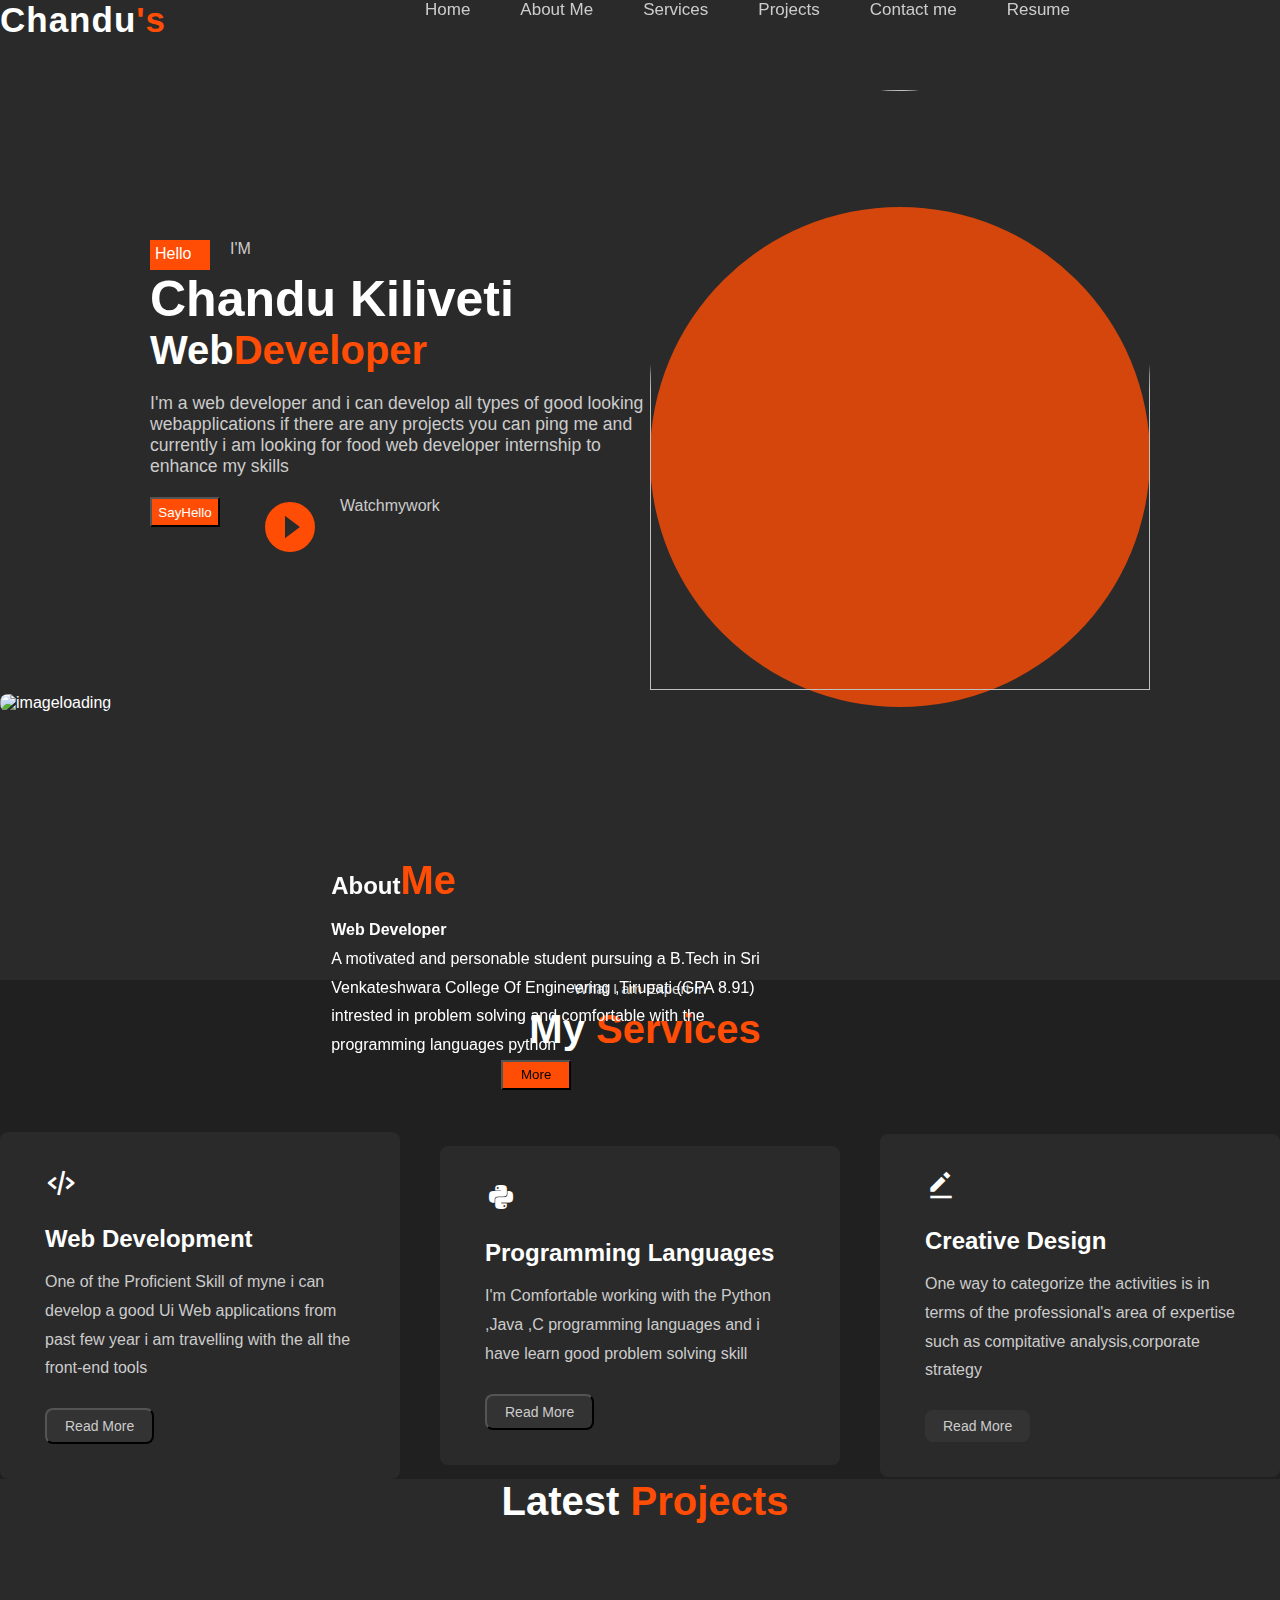
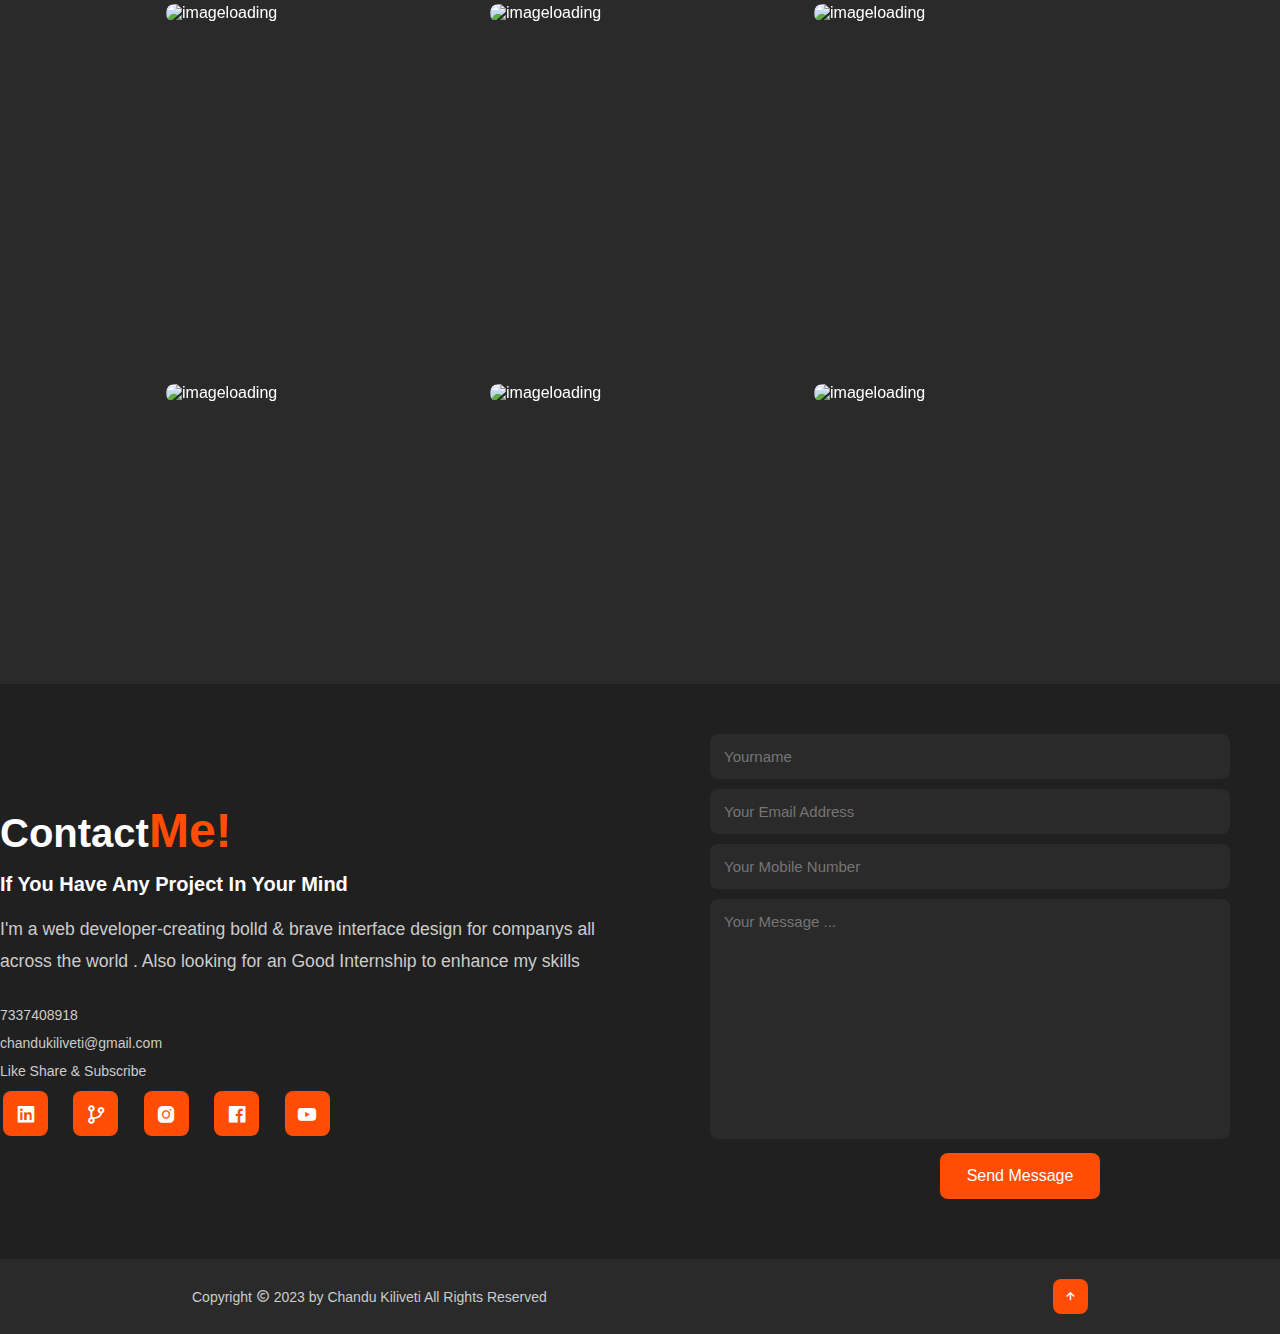
==== index.html @ 15244ab4 "Add files via upload" ====
<!DOCTYPE html>
<html lang="en">
<head>
    <link rel="stylesheet" href="style.css">
    <meta charset="UTF-8">
    <meta http-equiv="X-UA-Compatible" content="IE=edge">
    <meta name="viewport" content="width=device-width, initial-scale=1.0">
    <link rel="stylesheet"  href="https://cdn.jsdelivr.net/npm/boxicons@latest/css/boxicons.min.css">
    <link href="https://fonts.googleapis.com/icon?family=Material+Icons" rel="stylesheet">
    <title>chandu'ssite</title>
</head>
<body>
  <header  id="Home">
   
        <a href="#" class="logo" >Chandu<span>'s</span></a>
     
        <ul class="navlist" >
          <li><a href="#Home" class="active">Home</a></li>
          <li><a href="#about">About Me</a></li>
          <li><a href="#service">Services</a></li>
          <li><a href="#Pojects">Projects</a></li>
          <li><a href="#Contact">Contact me</a></li>
          <li><a href="resume.Html">Resume</a></li>

        </ul>     
    
   <div class="bx bx-menu" id="menu-icon"></div>
  </header>
<section class="secondsection">
  <div class="middle">
    <div class="helloim">
      <span>Hello</span>
      <p>I'M</p>
    </div>
    <div class="detail">
      <h1>Chandu Kiliveti</h1>
    <div class="webdev">
      <p class="web">Web</p>
      <span class="developer">Developer</span>
    </div>
    
    <p id="text"> I'm a web developer and i can develop all types of good looking webapplications if there are any projects you can ping me and currently i am looking for food web developer internship to enhance my skills </p>
    </div>
    <div class="buttons">
      <button class="sayhello"> <a href="https://www.linkedin.com/in/chandu-kiliveti-058ba7244/">SayHello</a></button>
      <div class="watch">
       <a href="https://github.com/Chandukgit"><span class="material-icons">
          play_circle_filled
          </span></a>
       <a href="https://github.com/Chandukgit" id="watchtexxt">Watchmywork</a>
      </div>
    </div>
    
  </div>
  <div class="img">
    <div class="circle"></div>
    <img src="images/black.png" width="500px" height="600px">
  </div>
  
</section>

<section class="about" id="about">
 <div class="about-img">
 <img src="images/black.png" alt="imageloading">
 </div>
 <div class="about-text">
  <h2>About<span class="developer">Me</span></h2> 
  <h4>Web Developer</h4>
  <p>
    A motivated and personable student pursuing a B.Tech in Sri Venkateshwara College Of Engineering ,Tirupati (GPA 8.91) intrested in problem solving and comfortable with the programming languages python</p> <p id="about-para">
       , Java , c programming and much intrested in solving the problems on DataStructures  Proficient in the front-end development with the HTML,CSS,Javacript ,BootStrap,Reactjs and also with the Backend Technologies Django,php .Eager to join in any internship ,regarding my skills  to help establish quick and long-
       lasting relationships with clients and assist in developing and implementing Area 
    </p>
  <button class="orangebutton" onclick="abouttoggle()">More</button>
 </div>
</section>

<section class="services" id="service">
  <div class="main-text">
    <p>What I am Expert In</p>
    <h2 class="developer"><span class="web">My</span> Services</h2>
  </div>
  <div class="services-content">
    <div class="box">
      <div class="s-icons">
        <i class='bx bx-code-alt'></i>
      </div>
      <h3>Web Development</h3>
      <p>One of the Proficient Skill of myne i can develop a good Ui Web applications from past few year i am travelling with the all the front-end tools </p> 
      <p id="servide-webpara">You can also check my project list i developed a many projects like Quizz application ,Bikes Web ,A Nike Brand page ,Zomato clone ..etc and more web applications  so i can satisify the all the client requirements </p>
      <button class="read" onclick="Servicewebtoggle()">  Read More</button>
    </div>
    <div class="box">
      <div class="s-icons">
        <i class='bx bxl-python' ></i>
      </div>
      <h3>Programming Languages</h3>
      <p>I'm Comfortable working with the Python ,Java ,C programming languages and i have learn good problem solving skill </p> <p id="Programming-para">in the mentioned languages and also learned the object oriented programming using Java Programming and python Developed a Bikes using Python Django Framework and a connectFourgame using javaFX and more some small projects .</p>
      <button class="read" onclick="programmingtoggle()"> Read More</button>
    </div>
    <div class="box">
      <div class="s-icons">
        <i class='bx bxs-edit-alt' ></i>
      </div>
      <h3>Creative Design</h3>
      <p>One way to categorize the activities is in terms of the professional's area of expertise such as compitative analysis,corporate strategy </p>
      <a href="#" class="read"> Read More</a>
    </div>
  </div>
</section>

<section class="Pojects" id="Pojects">
  <div class="main-text">
    <h2 class="developer"><span class="web">Latest</span> Projects</h2>
  </div>
  <div class="project-container1">
    <div class="project-contents">
      <img src="https://m.economictimes.com/thumb/msid-89486808,width-1599,height-1066,resizemode-4,imgsize-46394/indian-food-delivery-company-zomato.jpg" alt="imageloading" >
      <div class="layer">
        <h3>Zomato Clone</h3>
        <p>Developed an frontend static Homepage of a Zomato Clone using Html and CSS it was the Practice  Project of myne </p>
        <a href="https://chandukgit.github.io/ZomatocloneusingHTMLandCSS/"><i class='bx bx-link-external'></i></a>

      </div>
    
    </div>
    <div class="project-contents">
      <img src="https://assets.sentinelassam.com/h-upload/2023/04/05/449453-q80fautocfillw960h540ed6cozjawexldjs7yedn.webp" alt="imageloading" >
      <div class="layer">
      <h3>Quiz Application</h3>
      <p>Developed a QuizApplication using HTML ,CSS ,JavaScript in this Quiz Application a set of programming languages questions was given each question contain four options you have to select the correct and points were given accordingly  </p>
      <a href="https://github.com/Chandukgit/QuizzApp"><i class='bx bx-link-external'></i></a>
      </div>
    </div>
    <div class="project-contents">
      <img src="https://images.moneycontrol.com/static-mcnews/2023/04/bikes-to-launch-2023.jpg" alt="imageloading" >
      <div class="layer">
      <h3>Bikes Web</h3>
      <p>Developed a Bikes Web using Python Django Frame work the app contains signup form you need to create the account once the account created you can login to the site you can watch the different types of the bikes </p>
      <a href="https://github.com/Chandukgit/Bikesproject-using-pythonDjango"><i class='bx bx-link-external'></i></a>
    </div>
    </div>
    
  </div>

  <div class="project-container1">
    <div class="project-contents">
      <img src="https://static.vecteezy.com/system/resources/thumbnails/010/994/412/small/nike-logo-black-with-name-clothes-design-icon-abstract-football-illustration-with-white-background-free-vector.jpg" alt="imageloading" >
      <div class="layer">
        <h3>Nike Brandpage</h3>
        <p>Developed an Nike Brand page using reactjs the page it is just one of the promotion page of the Nike</p>
        <a href="https://github.com/Chandukgit/NikeBrandPage"><i class='bx bx-link-external'></i></a>

      </div>
      
    </div>
    <div class="project-contents">
      <img src="https://encrypted-tbn0.gstatic.com/images?q=tbn:ANd9GcSoO0Brs6R1qIdxyC2Cg255HxSxoz7dS-hi0w&usqp=CAU" alt="imageloading" >
      <div class="layer">
      <h3>Snake Game </h3>
      <p>An intresting kidoo snake game developed using the python pygame module .  </p>
      <a href="#"><i class='bx bx-link-external'></i></a>

      </div>
    </div>
    <div class="project-contents">
      <img src="https://encrypted-tbn0.gstatic.com/images?q=tbn:ANd9GcSrNlpEuh5xZdjyAy32zp7bs7fxOeB8WxaRrA&usqp=CAU" alt="imageloading" >
      <div class="layer">
      <h3>Connect Four</h3>
      <p>Developed  a connect Four game using javaFx </p>
       <a href="https://github.com/Chandukgit/CONNECTFOUR-JAVAFX"><i class='bx bx-link-external'></i></a>
      </div>
    </div>
    
  </div>


</section>
<section class="Contact" id="Contact">
  <div class="Contact-text">
    <h2 class="developer"><span class="web">Contact</span>Me!</h2>
    <h4>If You Have Any Project In Your Mind</h4>
    <p>I'm a web developer-creating bolld & brave interface design for companys all across the world . Also looking for an Good Internship to enhance my skills </p>
    <div class="list"> 
        <li><a href="#">7337408918</a></li>
        <li><a href="#">chandukiliveti@gmail.com</a></li>
        <li><a href="#">Like Share & Subscribe</a></li>
    </div>
    <div class="contact-icons">
      <a href="https://www.linkedin.com/in/chandu-kiliveti-058ba7244/"><i class='bx bxl-linkedin-square'></i></a>
      <a href="https://github.com/settings/profile"><i class='bx bx-git-branch' ></i></a>
      <a href="https://www.instagram.com/chandukiliveti"><i class="bx bxl-instagram-alt"></i></a>
      <a href="https://www.instagram.com/chandukiliveti"><i class="bx bxl-facebook-square"></i></a>
     <a href=""><i class="bx bxl-youtube"></i></a>
    </div>
  </div>
  <div class="contact-form" > 
    <form action="" id="contact-form">
      <input type="name" placeholder="Yourname" name="name" id="name" required>
      <input type="email" placeholder="Your Email Address" name="email" id="email" required>
      <input type="" placeholder="Your Mobile Number" name="mobilenum" id="mobilenum" required>
      <textarea  cols="35" rows="10" placeholder="Your Message ..." name="Message" id="message" required></textarea>
      <input type="submit" value="Send Message" class="submit " onclick="sendEmail(event)">
    </form>
  </div>
</section> 
<section class="end">
  <div class="last-text">
    <p>Copyright <i class='bx bx-copyright'></i> 2023 by Chandu Kiliveti All Rights Reserved</p>
  </div>
  <div class="top">
   <a href="#Home"> <i class='bx bx-up-arrow-alt' ></i></a>
  </div>
</section>

<script src="https://smtpjs.com/v3/smtp.js"></script>
<script type="text/javascript" src="script.js"></script>
<script>
  function sendEmail(event) {
    event.preventDefault(); 
  
    var name = document.getElementById('name').value;
    var email = document.getElementById('email').value;
    var mobile = document.getElementById('mobilenum').value;
    var message = document.getElementById('message').value;
  
    Email.send({
      Host: "smtp.elasticemail.com",
      Username: "kiivetichandu11@gmail.com",
      Password: "16CA5B8D90A967C3AC833328CAD93CDF50C5",
      To: 'chandukiliveti@gmail.com',
      From: email,
      Subject: "Contact Form",
      Body: message
    }).then(function (message) {
      alert("Message sent successfully");
    });
  }
  </script>
</body> 
</html>
---- style.css ----
*{
  padding: 0;
  margin: 0;
  box-sizing: border-box;
  font-family: Verdana, Geneva, Tahoma, sans-serif;
  text-align: none;
  scroll-behavior: smooth;
}
:root
{
  --bg-color:#2a2a2a;
  --second-bg-color:#202020;
  --text-color:#fff;
  --second-color:#ccc;
  --main-color:#ff4d05;
  --big-font:5rem;
  --h2-font:3rem;
  --p-font:1.1rem; 
}
body
{
  background: var(--bg-color);
  color: var(--text-color);
}



.logo{
  color: var(--text-color);
  font-size: 35px;
  font-weight: 700;
  letter-spacing: 1px;
  text-decoration: none;
}
.logo span
{
  color: var(--main-color) ;
}
.navlist
{
  display: flex;
  margin-left:  400px;
  position: fixed;
  top: 0;
  left: 0;
}

.navlist  li{
  list-style: none;

} 

.navlist  a {
  color: var(--second-color);
  font-size: 17px;
  font-weight: 500;
  text-decoration: none;
  margin: 0 25px;
  transition: all .45s ease;
}
.navlist  li  a:hover{
  color: var(--main-color);
}
/* .navlist a.active
{
  color: var(--main-color);
} */


/* trying nav animation */


/* end of ani */
#menu-icon
{
  font-size: 35px;
  color: var(--text-color);
  z-index: 10001;
  cursor: pointer;
  margin-left: 25px;
  display: none;
}
.secondsection
{
  display: flex;
}
.img img
{
 margin-top: 50px;
}
.middle
{
  margin-top: 200px;
  margin-left: 150px;
}
.helloim
{
  display: flex;
}
.helloim span
{
  width: 60px;
  height:30px;
  background-color: var(--main-color);
  color: var(--text-color);
  margin-right: 20px;
  padding: 5px;
  align-items: center;
}
.helloim p
{
  color: var(--second-color);
}
.detail h1
{
  font-weight: 700;
  font-size: 50px;
  color: var(--text-color);
}
.web
{
  font-weight: 700;
  font-size: 40px;
  color: var(--text-color);
}

.developer
{
  font-weight: 700;
  font-size: 40px;
  color: var(--main-color);
}
.webdev
{
  display: flex;
  width: 400px;
}
#text
{
  font-size: 1.1rem;
  color: var(--second-color);
  display: block;
  width: 500px;
  margin-top: 20px;
}
.buttons
{
  display: flex;
  margin-right: 40px;
  margin-top:20px;
}
.sayhello
{
  width: 70px;
  height:30px;
  background-color: var(--main-color);
  margin-right: 20px;
  padding: 5px;
  align-items: center;
  margin-right: 20px;
}
.sayhello a
{
  color: var(--text-color);

}


.buttons button a 
{
  text-decoration: none;
}
.watch
{
  display: flex;
}
.watch  a
{
  text-decoration: none;
  color: var(--second-color);
  margin-left: 20px;
}
.watch  a:hover
{
  color: var(--main-color);
}
.watch span
{
  color: var(--main-color);
  font-size: 60px;
  
}
.watch span:hover
{
  transform: scale(1.1) translateY(5px);
}
/* circle */
.img {
  position: relative;
}

.circle {
  position: absolute;
  top: 50%;
  left: 50%;
  transform: translate(-50%, -50%);
  width: 500px;
  height: 500px;
  background-color: var(--main-color);
  border-radius: 50%;
  z-index: -1;
  opacity: 0.8;
  margin-top: 90px;
  transition: all 0.5s ease;
  animation: circleAnimation 4s infinite alternate ease-in-out;
}
.img img {
  margin-top: 50px;
  position: relative;
  z-index: 1;
  border-radius: 50% 50% 0 0;
  transition: transform 0.5s ease;

}

@keyframes circleAnimation {
  0% {
    transform: translate(-50%, -50%) scale(1);
  }
  100% {
    transform: translate(-50%, -50%) scale(1.2);
  }
}

.img:hover img {
  transform: scale(1.1);
}

.img:hover .circle {
  transform: translate(-50%, -50%) scale(1.3);
}
.orangebutton
{
  width: 70px;
  height:30px;
  background-color: var(--main-color);
  margin-right: 20px;
  padding: 5px;
  align-items: center;
  margin-right: 20px;
  margin-left: 170px;
}
.orangebutton a
{
  color: var(--text-color);
  text-decoration: none;
}
.orangebutton :hover
{
  color: var(--text-color);
  transition: all 0.3s ease-in-out;
  transform: scale(1.1);
}

.about
{
  display: flex;
}
.about-text
{
  width: 500px;
  padding: 20px;
  line-height: 1.8;
  position: relative;
  top: 130px;
  left: 200px;
}
.about-img img
{
  max-width: 630px;
  height: auto;
  width: 100%;
  border-radius: 8px;
}
#about-para
{
  display: none;
}
header.sticky{
  background: var(--bg-color);
  border-bottom: 1 px solid #ffffff1a;
  padding: 12px 15px;
}
.main-text
{
  text-align: center;
}

.main-text  p
{
  color: var(--second-color);
  font-size: 15px;
  margin-bottom: 10px;
}
.main-text  span
{
  margin-left: 10px;
}
.services
{
  background-color: var(--second-bg-color);
}
.services-content
{
  display: grid;
  grid-template-columns: repeat(auto-fit,minmax(250px,auto));
  align-items: center;
  gap: 2.5rem;
  margin-top: 5rem;
}
.box
{
  background: var(--bg-color);
  padding: 35px 45px;
  border-radius: 8px;
  transition: all .45s ease;

}
.s-icons
{
  font-size: 32px;
  margin-bottom: 20px;
}
.box h3
{
  font-size: 24px;
  font-weight: 600;
  color: var(--text-color);
  margin-bottom: 15px;
}
.box p
{
   color:  var(--second-color);
   font-size: 1rem;
   line-height: 1.8;
   margin-bottom: 25px;
}
#Programming-para
{
  display: none;
}
.read 
{
  display: inline-block;
  padding: 8px 18px;
  background: #333333;
  color: var(--second-color);
  font-size: 14px;
  font-weight: 500;
  border-radius: 8px; 
  transition: all .45 ease;
  text-decoration: none;
}
.read:hover
{
  letter-spacing: 1px;
  background: #ffffff99;
  color: var(--text-color);
}
.box:hover
{
  transform: translateY(-8px);
  cursor: pointer;
}

#servide-webpara
{
  display: none;
}

.project-container1
{
  display: grid;
  grid-template-columns: repeat(auto-fit,minmax(250px,auto));
  align-items: center;
  margin-top: 5rem;
  gap: 1.5rem;  
  justify-content: center;
}
.project-contents
{
  position: relative;
  overflow: hidden;
  border-radius: 8px;
  cursor: pointer;
  width:300px;
  height: 300px;
}
.project-contents img
{
  width: 100%;
  height: auto;
  border-radius: 8px;
  display: block;
  transition: transform 0.5s ease;
}
.project-contents p
{
  font-size: 0.9rem;
  color: var(--text-color);
  line-height: 1.5;
  margin-top: 10px;
}
.layer
{
  width: 100%;
  height:0;
  background:linear-gradient(rgba(0,0,0,0.1),#ff004f);
  position: absolute;
  border-radius: 8px;
  left: 0;
  bottom: 0;
  overflow: hidden;
  display: flex;
  flex-direction: column;
  align-items: center;
  justify-content: center;
  text-align: center;
  padding: 0 40px;
  transition: height 0.5s;
}
.project-contents:hover img
{
  transform: scale(1.1);
}
.project-container1 a
{
  text-decoration: none;
  
}

.project-container1 i
{
  color:var(--main-color);
  margin-top: 20px;
  font-size: 20px;
  background: var(--text-color);
  width: 60px;
  height: 60px;
  display: flex;
  align-items: center;
  justify-content: center;
  border-radius: 50%;
} 

.project-contents:hover .layer
{
  height: 100%;
}
.Contact
{
  background-color: var(--second-bg-color);
  display: grid;
  grid-template-columns: repeat(2,1fr);
  align-items: center;
  gap: 2.5rem;
}
.Contact-text h4
{
  color: var(--text-color);
  margin: 18px 0;
  font-size: 20px;
  font-weight: 600;
}
.Contact-text h2
{
  font-size: var(--h2-font);
  line-height: 1;
}
.Contact-text p
{
  color: var(--second-color);
  font-size: var(--p-font);
  line-height: 1.8;
  margin-bottom: 30px;
}
.list
{
  margin-bottom: 12px;
}

.list li
{
  margin-bottom: 12px;
  list-style: none;
}
.list li a
{
  display: block;
  color:var(--second-color);
  font-size: 14px;
  text-decoration: none;
  transition: all .45s ease;
}
.list li a:hover
{
  color: var(--text-color);
  transform: translateX(5px);
}
.contact-icons i
{
  height: 45px;
  width: 45px;
  background: var(--main-color);
  color: var(--text-color);
  font-size: 22px;
  display: inline-flex;
  align-items: center;
  justify-content: center;
  border-radius: 8px;
  margin-right: 15px;
  transition: all .45s ease;
  gap: 1;
} 
.contact-icons a
{
  margin: 3px;
}
.contact-icons :hover
{
  background:var(--text-color);
  color: var(--main-color);
}
.contact-form form
{
  position: relative;
  margin: 50px;
}
.contact-form form input,form textarea
{
  width: 100%;
  padding: 14px;
  background: var(--bg-color);
  color: var(--text-color);
  border: none;
  outline: none;
  font-size: 15px;
  border-radius: 8px;
  margin-bottom: 10px;
}

.contact-form textarea
{
  resize: none;
  height: 240px;
}
.contact-form .submit
{
  display: inline-block;
  font-size: 16px;
  background: var(--main-color);
  color: var(--text-color);
  width: 160px;
  transition: all .45s ease;
  margin-left: 230px;
}

.contact-form .submit:hover
{
  transform: scale(1.1);
}
.end
{
  padding: 20px 15%;
  display: flex;
  flex-wrap: wrap;
  align-items: center;
  justify-content: space-between;
  gap: 2rem;
  background: var(--bg-color);

}
.last-text p
{
  color: var(--second-color);
  font-size: 14px;
}
.top i
{
  padding: 10px;
  border-radius: 8px;
  font-size: 15px;
  color: var(--text-color);
  background:var(--main-color);
}
.container
{
  display: flex;
}
.image_resume
{
  display: block;
  margin-top: 100px;
  margin-left: 100px;
}
.image_resume img
{
  border-radius: 50%;
  width: 310px;
  height: 300px;
  border-color: var(--main-color);
  animation: rotateAnimation 4s infinite linear;
}
@keyframes rotateAnimation {
  0% {
    transform: rotate(0deg);
    box-shadow: 0 0 0 0 var(--main-color);
  }
  50% {
    box-shadow: 0 0 20px 10px var(--main-color);
  }
  100% {
    box-shadow: 0 0 0 0 var(--main-color);
  }
}
.resume-icons
{
  margin-top: 40px;
  margin-left: 30px;
}
.resume-btn
{
  width: 100px;
  height: 15px;
  border-radius: 5px;
  padding: 10px;
  background-color: #ff4d05;
  color: white;
  margin-left: 10px;
}
#download
{
  width: 100px;
  height: 100px;
  color: white;
  border-radius: 50%;
  text-decoration: none;
  background-color: var(--main-color);
  padding: 10px;
  margin: 10px;
}
#download:hover
{
  background-color: var(--second-bg-color);
}
.resumesection
{
  margin-left: 300px;
  margin-top: 100px;
}

.wrapper
{
  display:none;
}
.contact h2,
.content h2 ,
.skills h2,
.project-container h2,
.Internships h2

{
  width: 500px;
  height: 80px;
  padding: 40px;
  align-items: center;
  border-radius: 5px;
  background-color: var(--second-bg-color);
  text-align: center;
  margin: 20px;
  border-color: var(--main-color);
  animation: rotateAnimation 4s infinite linear;
}


.skills,
.project-container {
  margin-top: 0; 
}
.skills h2,
.project-container h2 {
  margin-top: 20px; 
}

.wrapper
{
  margin-left: 150px;
  line-height: 2;
  display: none;
}
.contact  a
{
  text-decoration: none;
  color: white;
}
.contact i
{
  margin-right: 10px;
}
.content p
{
  font-size: 1.5rem;
  color: var(--main-color);
  font-weight: 200;
}

.content span
{
  font-size: 1.2rem;
  color: #fff;
  font-weight: 200;
}
.skillswrapper h3
{
  font-size: 1.3rem;
  color: var(--main-color);
}

.skillswrapper ul  li
{
  font-size: 1rem;
  margin-left: 30px;
}
.skillswrapper li:hover
{
  color: white;
}

.project-container
{
  display: block;
}
.projectcontent-wrapper h3
{
   font-size: 1.5rem;
   color: var(--main-color);
}
.projectcontent-wrapper ul li
{
  list-style-type: circle;
  margin-left: 50px;
}

.projectcontent-wrapper span
{
   font-size: 1rem;
   color: var(--main-color);
   list-style: none;
   font-weight: 200;
}
.Internship-wrapper h3
{
   font-size: 1.5rem;
   color: var(--main-color);
}
.Internship-wrapper ul li 
{
  list-style: none;
}
.Internship-wrapper ul li a
{
   text-decoration: none;
   color: white;
}
.Internship-wrapper ul li a:hover
{
  color: var(--main-color);
}
.Certifications-wrapper ul li
{
   list-style: none;
}
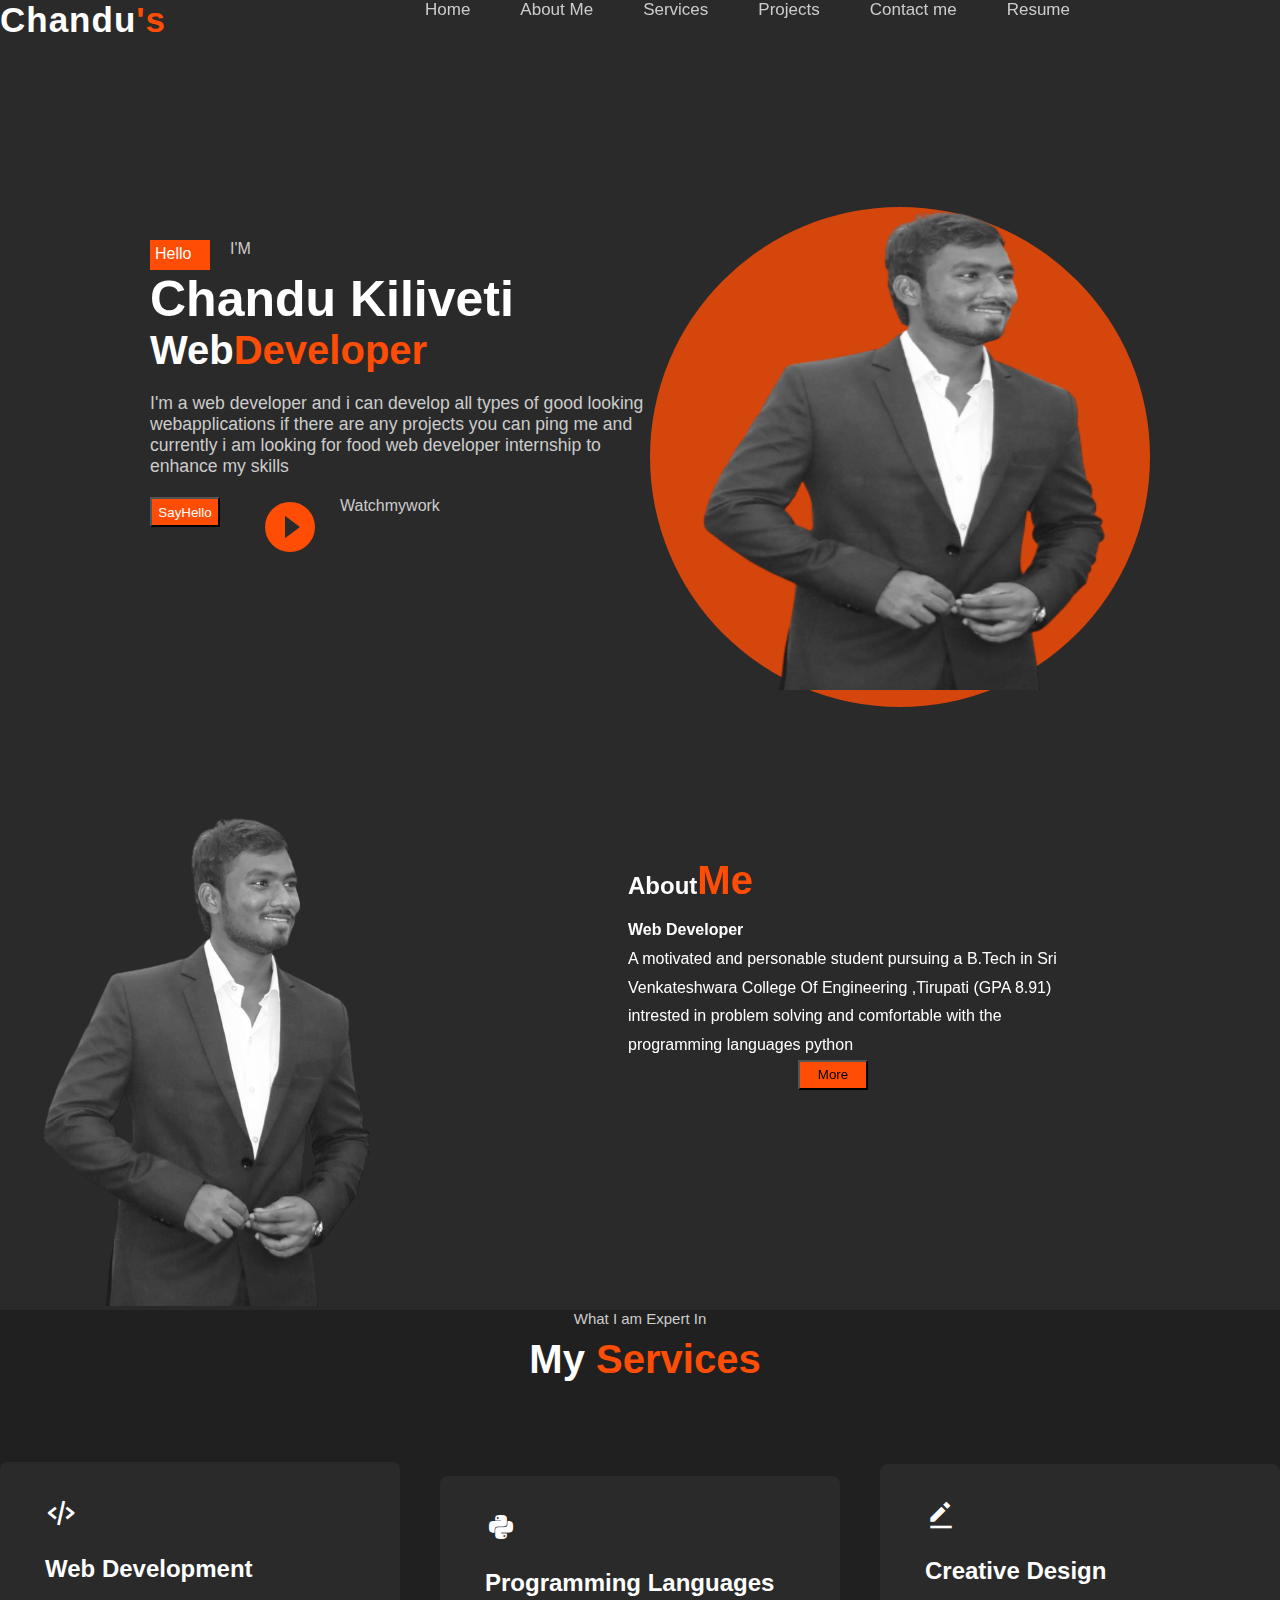
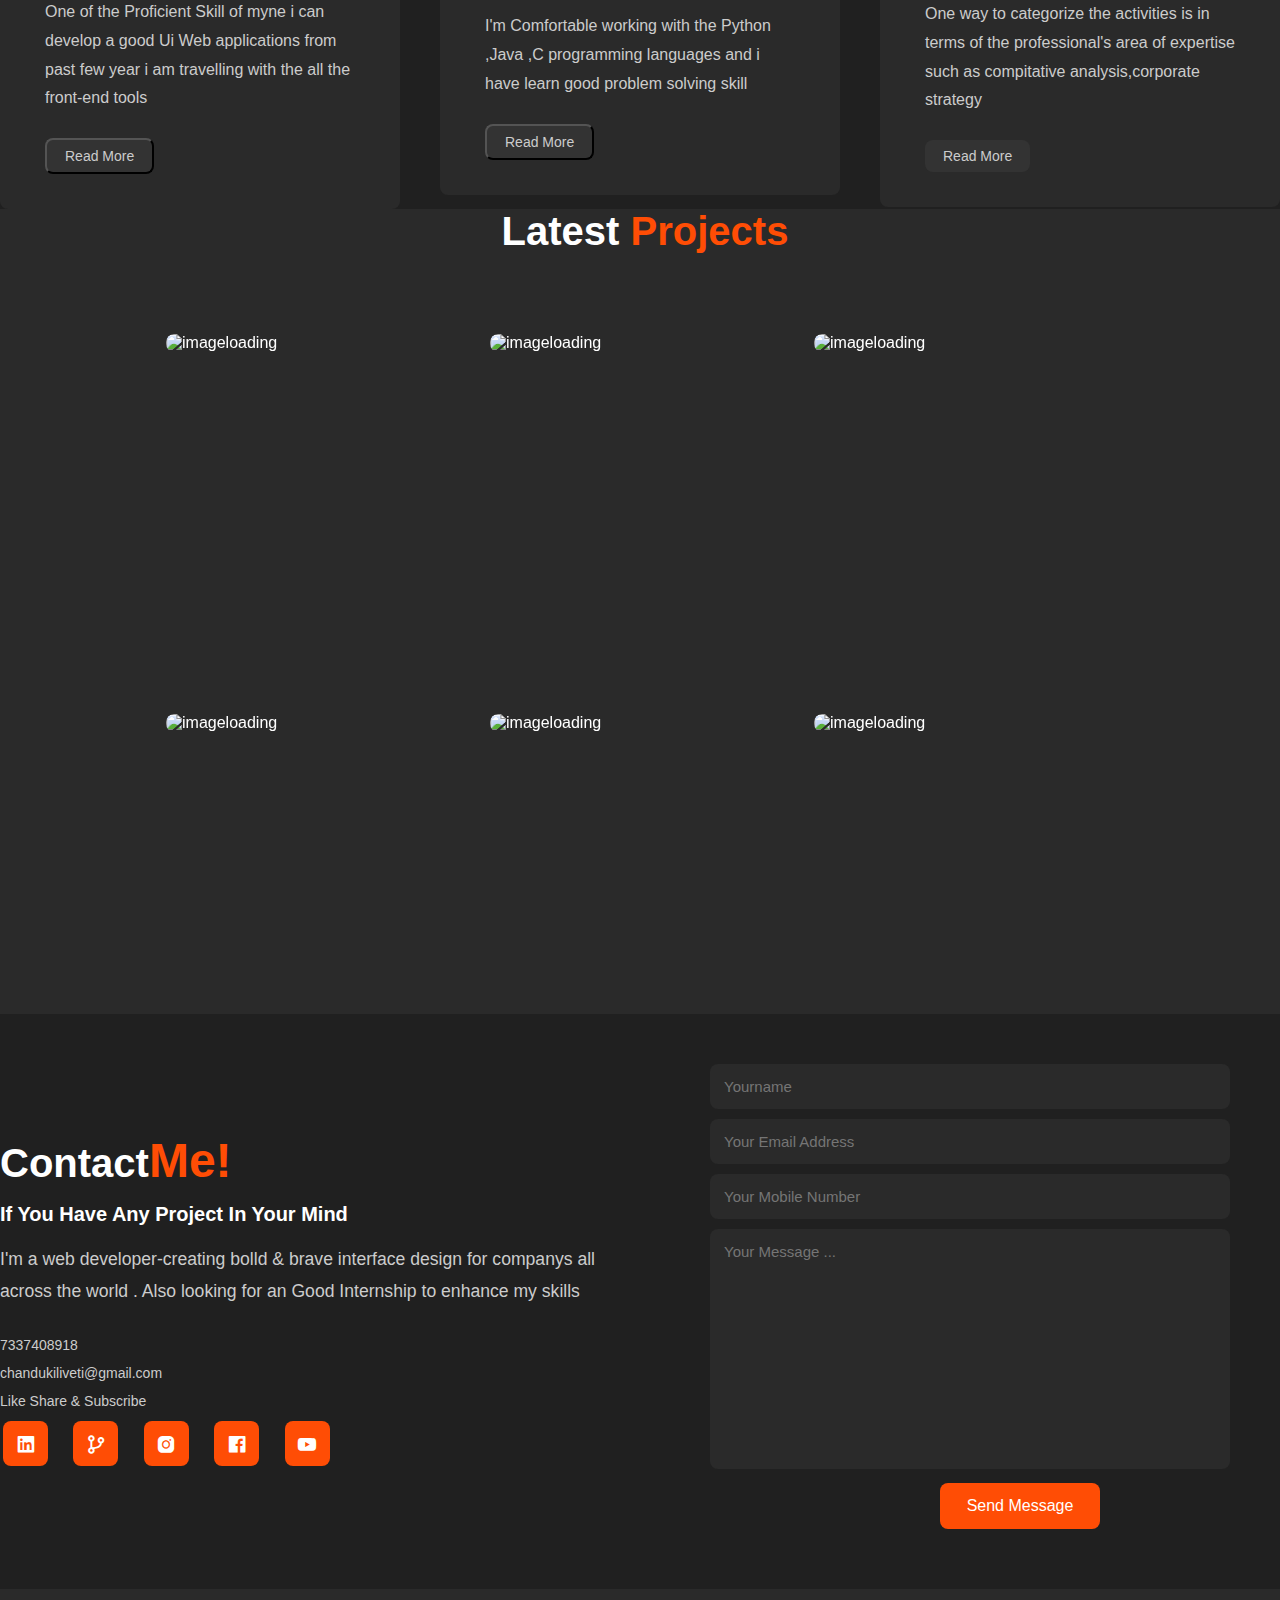
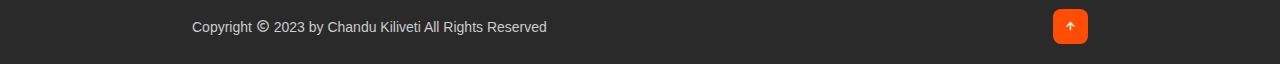
==== commit de5f3ae4: "index.html" ====
--- a/index.html
+++ b/index.html
@@ -54,14 +54,15 @@
   </div>
   <div class="img">
     <div class="circle"></div>
-    <img src="images/black.png" width="500px" height="600px">
+          <img src="black.png" width="500px" height="600px">
+
   </div>
   
 </section>
 
 <section class="about" id="about">
  <div class="about-img">
- <img src="images/black.png" alt="imageloading">
+ <img src="black.png" alt="imageloading">
  </div>
  <div class="about-text">
   <h2>About<span class="developer">Me</span></h2> 
